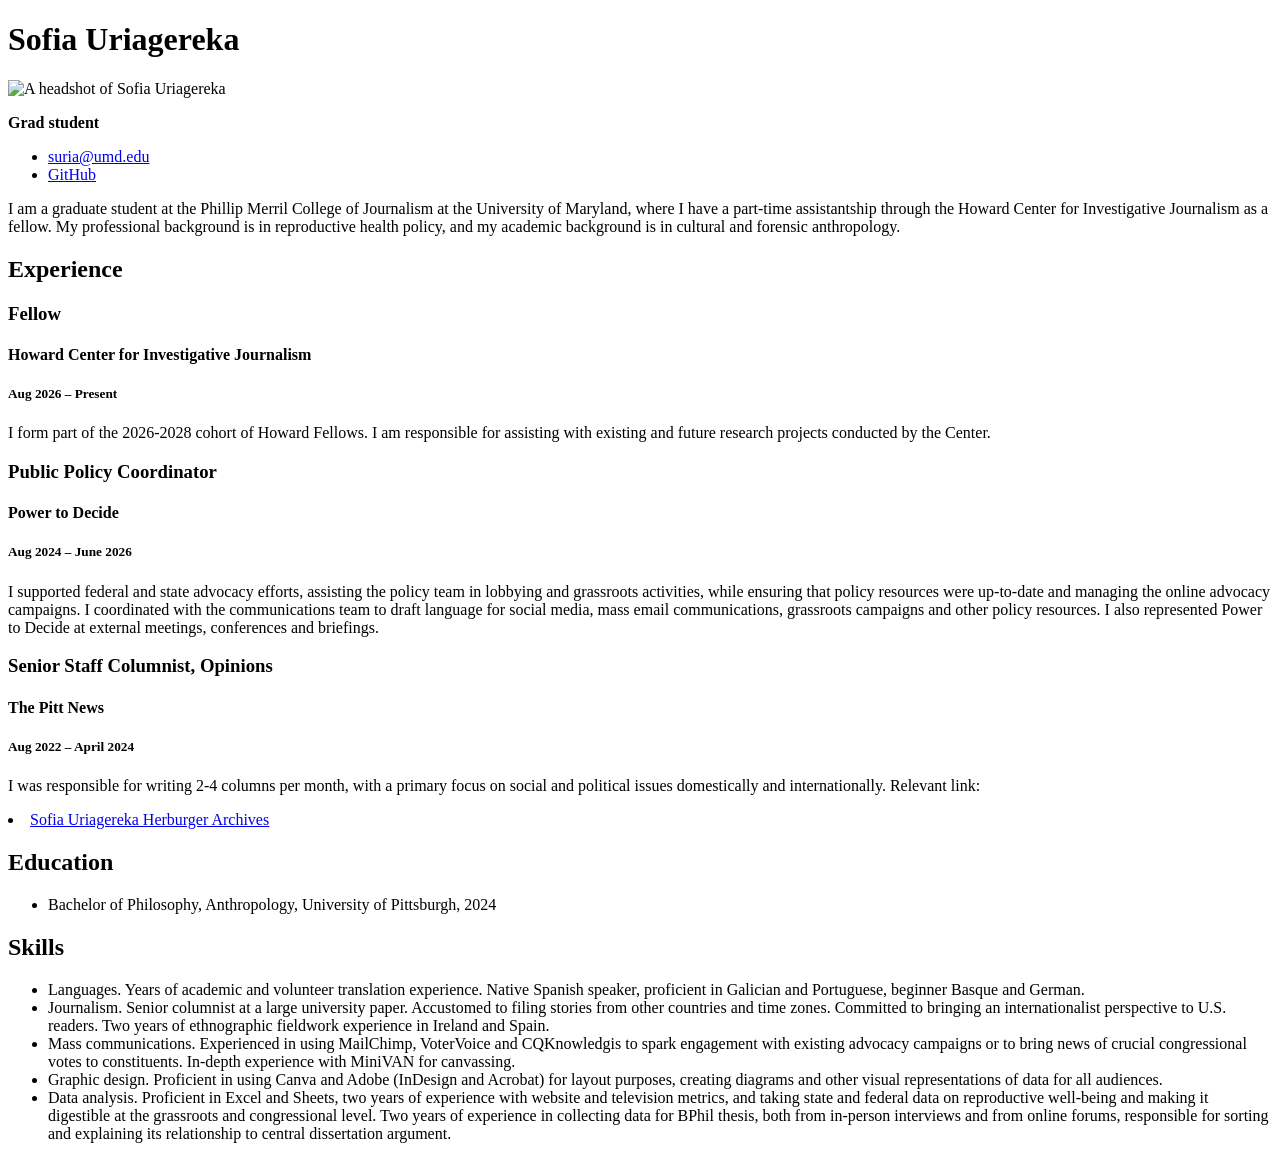
==== resume/index.html @ f0a1c539 "resume" ====
<!DOCTYPE html>
<html>
    <head>
        <title>Sofia Uriagereka Resume</title>
    <body> 
<!--I built this myself!-->
<h1>Sofia Uriagereka</h1>
<img src="/Users/sofiauriagerekaherburger/Documents/GitHub/suriagereka-jour652/resume/IMG_2522 2.jpg" alt="A headshot of Sofia Uriagereka" width="300">
<p><strong>Grad student</strong></p>
<ul>  
<li><a href="suria@umd.edu">suria@umd.edu</a></li>    
<li><a href="https://github.com/sofiauriagereka">GitHub</a></li>
</ul>
<p> I am a graduate student at the Phillip Merril College of Journalism at the University of Maryland, where I have a part-time assistantship through the Howard Center for Investigative Journalism as a fellow. My professional background is in reproductive health policy, and my academic background is in cultural and forensic anthropology. </p>
<h2>Experience</h2> 
<h3>Fellow</h3>
<h4>Howard Center for Investigative Journalism</h4>
<h5>Aug 2026 – Present</h5>
<p>I form part of the 2026-2028 cohort of Howard Fellows. I am responsible for assisting with existing and future research projects conducted by the Center. </p>
<h3>Public Policy Coordinator</h3>
<h4>Power to Decide</h4>
<h5>Aug 2024 – June 2026</h5>
<p>I supported federal and state advocacy efforts, assisting the policy team in lobbying and grassroots activities, while ensuring that policy resources were up-to-date and managing the online advocacy campaigns. I coordinated with the communications team to draft language for social media, mass email communications, grassroots campaigns and other policy resources. I also represented Power to Decide at external meetings, conferences and briefings.</p> 
<h3>Senior Staff Columnist, Opinions</h3>
<h4>The Pitt News</h4>
<h5>Aug 2022 – April 2024</h5>
<p>I was responsible for writing 2-4 columns per month, with a primary focus on social and political issues domestically and internationally. Relevant link: <li><a href="https://pittnews.com/article/staff_name/sofia-uriagereka-herburger">Sofia Uriagereka Herburger Archives</a></li></p>
<h2>Education</h2>
<ul><li>Bachelor of Philosophy, Anthropology, University of Pittsburgh, 2024</li></ul>
<h2>Skills</h2>
<ul> 
    <li>Languages. Years of academic and volunteer translation experience. Native Spanish speaker, proficient in Galician and Portuguese, beginner Basque and German. <br>
</li>
    <li>Journalism. Senior columnist at a large university paper. Accustomed to filing stories from other countries and time zones. Committed to bringing an internationalist perspective to U.S. readers. Two years of ethnographic fieldwork experience in Ireland and Spain.<br></li>
    <li>Mass communications. Experienced in using MailChimp, VoterVoice and CQKnowledgis to spark engagement with existing advocacy campaigns or to bring news of crucial congressional votes to constituents. In-depth experience with MiniVAN for canvassing.<br>
</li>
    <li>Graphic design. Proficient in using Canva and Adobe (InDesign and Acrobat) for layout purposes, creating diagrams and other visual representations of data for all audiences.<br>
</li>
    <li>Data analysis. Proficient in Excel and Sheets, two years of experience with website and television metrics, and taking state and federal data on reproductive well-being and making it digestible at the grassroots and congressional level. Two years of experience in collecting data for BPhil thesis, both from in-person interviews and from online forums, responsible for sorting and explaining its relationship to central dissertation argument.<br>
</li>
</ul>
</body>
</html>
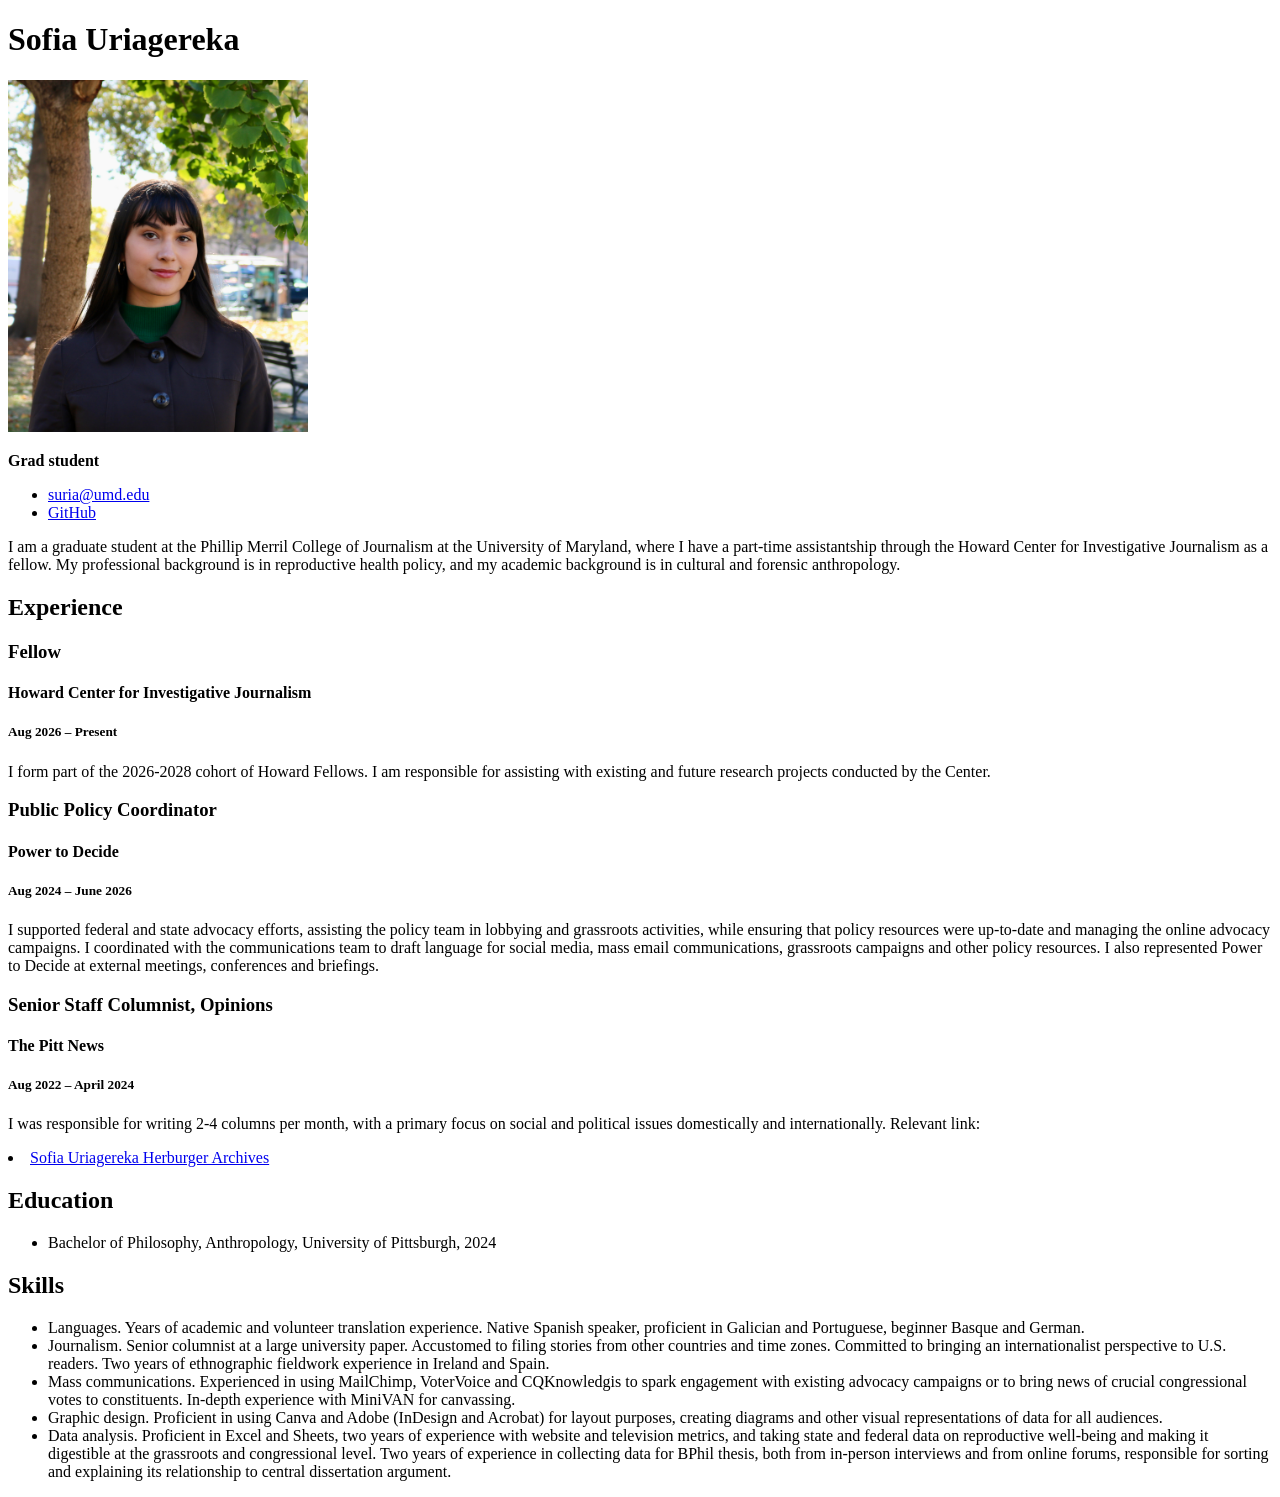
==== commit 3948a098: "Update index.html" ====
--- a/resume/index.html
+++ b/resume/index.html
@@ -5,7 +5,7 @@
     <body> 
 <!--I built this myself!-->
 <h1>Sofia Uriagereka</h1>
-<img src="/Users/sofiauriagerekaherburger/Documents/GitHub/suriagereka-jour652/resume/IMG_2522 2.jpg" alt="A headshot of Sofia Uriagereka" width="300">
+<img src="IMG_2522 2.jpg" alt="A headshot of Sofia Uriagereka" width="300">
 <p><strong>Grad student</strong></p>
 <ul>  
 <li><a href="suria@umd.edu">suria@umd.edu</a></li>    
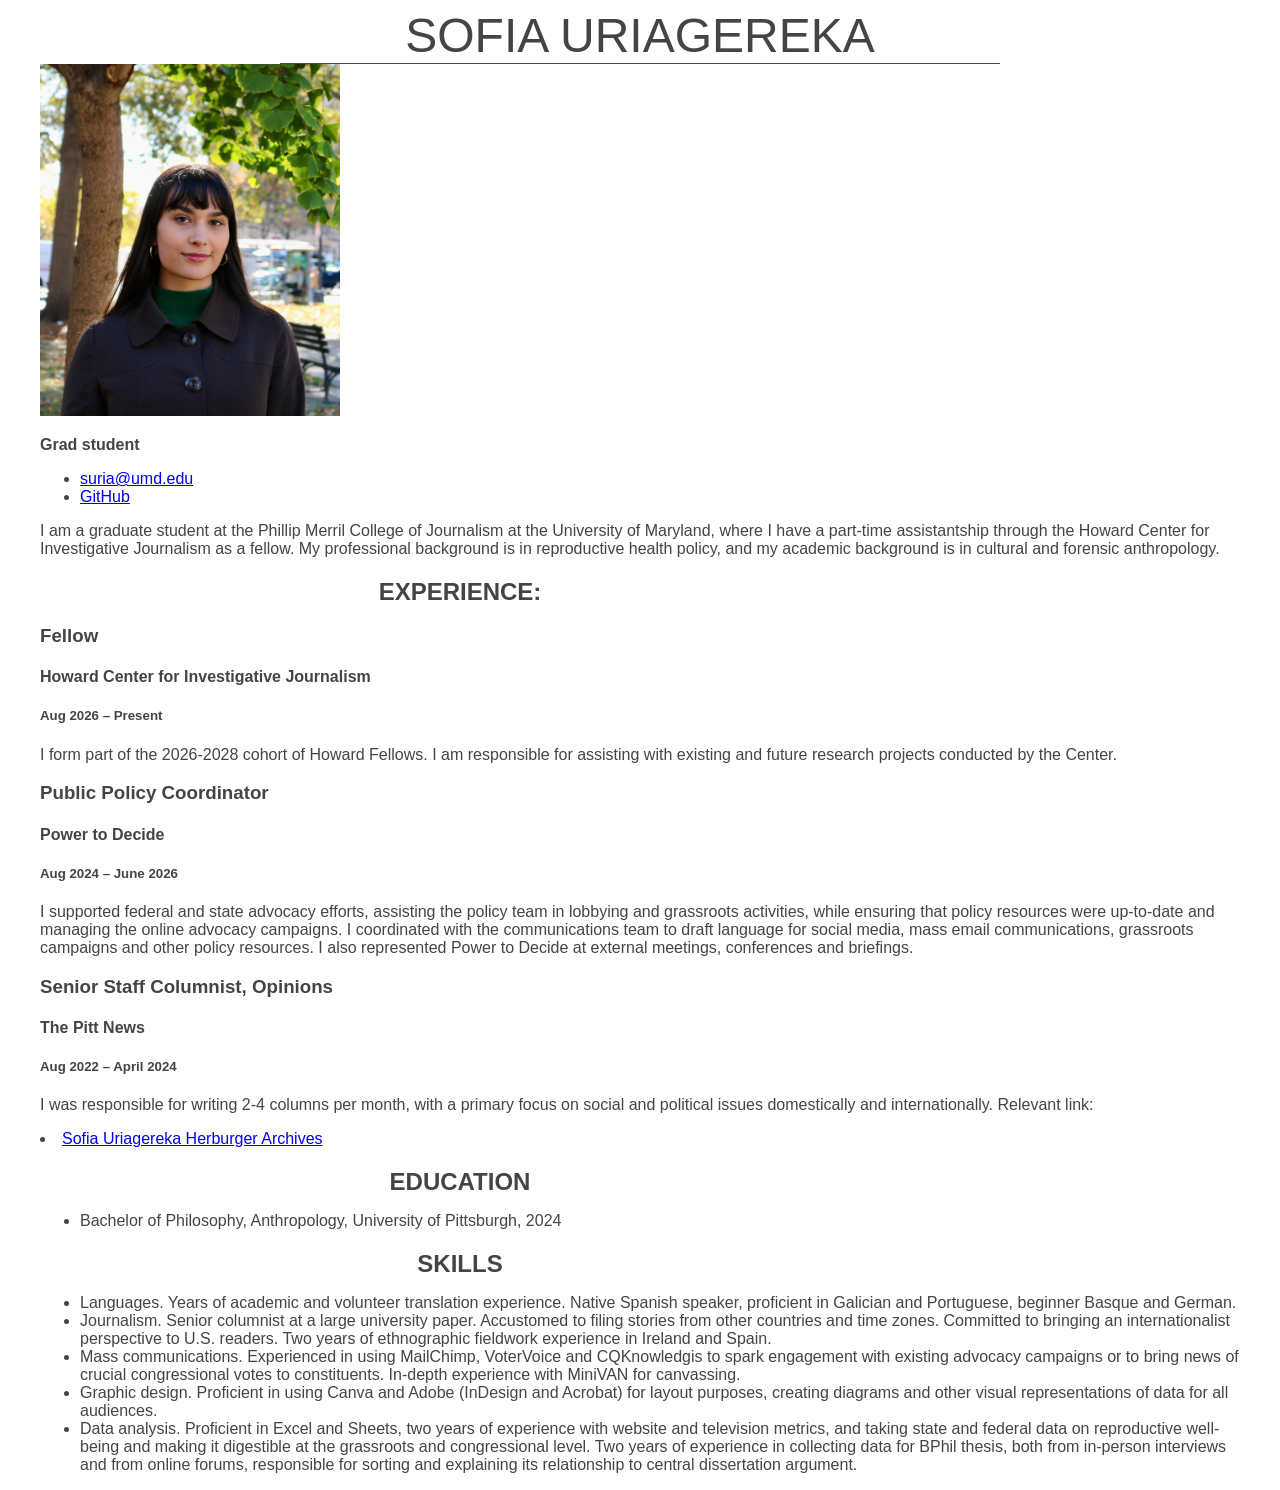
==== commit 57379fe1: "editing" ====
--- a/resume/index.html
+++ b/resume/index.html
@@ -2,9 +2,11 @@
 <html>
     <head>
         <title>Sofia Uriagereka Resume</title>
+        <link rel="stylesheet" href="style.css">
     <body> 
+        <div id="container">
 <!--I built this myself!-->
-<h1>Sofia Uriagereka</h1>
+<div id="name">Sofia Uriagereka</div>
 <img src="IMG_2522 2.jpg" alt="A headshot of Sofia Uriagereka" width="300">
 <p><strong>Grad student</strong></p>
 <ul>  
@@ -12,7 +14,7 @@
 <li><a href="https://github.com/sofiauriagereka">GitHub</a></li>
 </ul>
 <p> I am a graduate student at the Phillip Merril College of Journalism at the University of Maryland, where I have a part-time assistantship through the Howard Center for Investigative Journalism as a fellow. My professional background is in reproductive health policy, and my academic background is in cultural and forensic anthropology. </p>
-<h2>Experience</h2> 
+<div class="sectionheader">Experience:</div> 
 <h3>Fellow</h3>
 <h4>Howard Center for Investigative Journalism</h4>
 <h5>Aug 2026 – Present</h5>
@@ -25,9 +27,9 @@
 <h4>The Pitt News</h4>
 <h5>Aug 2022 – April 2024</h5>
 <p>I was responsible for writing 2-4 columns per month, with a primary focus on social and political issues domestically and internationally. Relevant link: <li><a href="https://pittnews.com/article/staff_name/sofia-uriagereka-herburger">Sofia Uriagereka Herburger Archives</a></li></p>
-<h2>Education</h2>
+<div class="sectionheader">Education</div>
 <ul><li>Bachelor of Philosophy, Anthropology, University of Pittsburgh, 2024</li></ul>
-<h2>Skills</h2>
+<div class="sectionheader">Skills</div>
 <ul> 
     <li>Languages. Years of academic and volunteer translation experience. Native Spanish speaker, proficient in Galician and Portuguese, beginner Basque and German. <br>
 </li>
@@ -39,5 +41,6 @@
     <li>Data analysis. Proficient in Excel and Sheets, two years of experience with website and television metrics, and taking state and federal data on reproductive well-being and making it digestible at the grassroots and congressional level. Two years of experience in collecting data for BPhil thesis, both from in-person interviews and from online forums, responsible for sorting and explaining its relationship to central dissertation argument.<br>
 </li>
 </ul>
+</div>
 </body>
 </html>
--- a/resume/style.css
+++ b/resume/style.css
@@ -0,0 +1,50 @@
+BODY {
+    font-family: 'Open Sans', arial, sans-serif;
+    font-size: 1em;
+    font-weight: 400;
+    color: #444
+}
+
+/*page width*/
+#container{
+    width: 100%;
+    max-width: 1200px;
+    margin: 0 auto;
+  
+}
+/* Name style*/
+#name {
+    font-family: 'Open Sans', arial, sans-serif;
+    font-size: 3em;
+    text-transform: uppercase;
+    text-align: center;
+    border-bottom: 1px solid #33458e;
+    width:60%;
+    min-width: 600px;
+    margin: 0 auto;
+    
+}
+
+/*Section titles*/
+.sectionheader {
+    font-family: 'Open Sans', arial, sans-serif;
+    font-size: 1.5em;
+    color: #33485;
+    text-transform: uppercase;
+    font-weight: 600;
+    margin-top: 20px;
+    margin-bottom: 0px;
+    margin-right: 0px;
+    margin-left: 0px;
+    width: 70%;
+    min-width: 300px;
+    text-align: center;
+}
+
+/*contact info styles*/
+.menu {
+    margin: 0px;
+    padding: 0px;
+    text-align: center;
+    display: inline;
+}
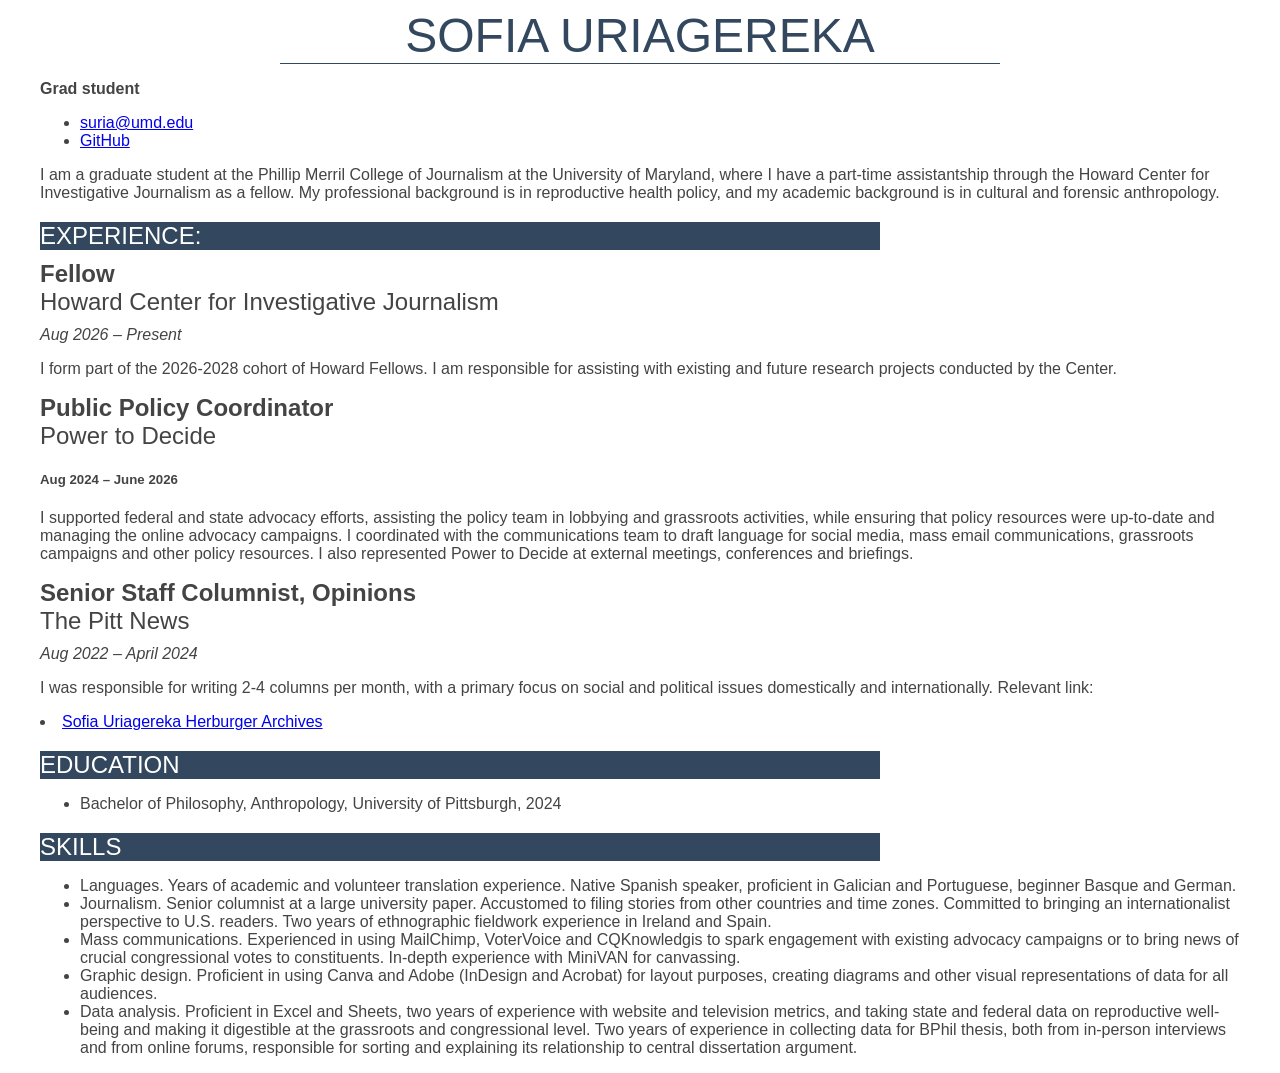
==== commit 92240a0e: "working" ====
--- a/resume/index.html
+++ b/resume/index.html
@@ -7,7 +7,7 @@
         <div id="container">
 <!--I built this myself!-->
 <div id="name">Sofia Uriagereka</div>
-<img src="IMG_2522 2.jpg" alt="A headshot of Sofia Uriagereka" width="300">
+<!-- img src="IMG_2522 2.jpg" alt="A headshot of Sofia Uriagereka" width="300" -->
 <p><strong>Grad student</strong></p>
 <ul>  
 <li><a href="suria@umd.edu">suria@umd.edu</a></li>    
@@ -15,17 +15,17 @@
 </ul>
 <p> I am a graduate student at the Phillip Merril College of Journalism at the University of Maryland, where I have a part-time assistantship through the Howard Center for Investigative Journalism as a fellow. My professional background is in reproductive health policy, and my academic background is in cultural and forensic anthropology. </p>
 <div class="sectionheader">Experience:</div> 
-<h3>Fellow</h3>
-<h4>Howard Center for Investigative Journalism</h4>
-<h5>Aug 2026 – Present</h5>
+<div class="jobtitle">Fellow</div>
+<div class="organization">Howard Center for Investigative Journalism</div>
+<div class="dates">Aug 2026 – Present</div>
 <p>I form part of the 2026-2028 cohort of Howard Fellows. I am responsible for assisting with existing and future research projects conducted by the Center. </p>
-<h3>Public Policy Coordinator</h3>
-<h4>Power to Decide</h4>
+<div class="jobtitle">Public Policy Coordinator</div>
+<div class="organization">Power to Decide</div>
 <h5>Aug 2024 – June 2026</h5>
 <p>I supported federal and state advocacy efforts, assisting the policy team in lobbying and grassroots activities, while ensuring that policy resources were up-to-date and managing the online advocacy campaigns. I coordinated with the communications team to draft language for social media, mass email communications, grassroots campaigns and other policy resources. I also represented Power to Decide at external meetings, conferences and briefings.</p> 
-<h3>Senior Staff Columnist, Opinions</h3>
-<h4>The Pitt News</h4>
-<h5>Aug 2022 – April 2024</h5>
+<div class="jobtitle">Senior Staff Columnist, Opinions</div>
+<div class="organization">The Pitt News</div>
+<div class="dates">Aug 2022 – April 2024</div>
 <p>I was responsible for writing 2-4 columns per month, with a primary focus on social and political issues domestically and internationally. Relevant link: <li><a href="https://pittnews.com/article/staff_name/sofia-uriagereka-herburger">Sofia Uriagereka Herburger Archives</a></li></p>
 <div class="sectionheader">Education</div>
 <ul><li>Bachelor of Philosophy, Anthropology, University of Pittsburgh, 2024</li></ul>
--- a/resume/style.css
+++ b/resume/style.css
@@ -1,50 +1,103 @@
-BODY {
-    font-family: 'Open Sans', arial, sans-serif;
-    font-size: 1em;
-    font-weight: 400;
-    color: #444
+/* new styles for my resume*/
+
+/* general styles for resume*/
+body {
+font-family: 'Open Sans', Arial, sans-serif;
+font-size: em;
+color: #444;
+font-weight: 400;
 }
 
 /*page width*/
-#container{
-    width: 100%;
-    max-width: 1200px;
-    margin: 0 auto;
-  
-}
-/* Name style*/
-#name {
-    font-family: 'Open Sans', arial, sans-serif;
-    font-size: 3em;
-    text-transform: uppercase;
-    text-align: center;
-    border-bottom: 1px solid #33458e;
-    width:60%;
-    min-width: 600px;
-    margin: 0 auto;
-    
+#container {
+width: 100%;
+max-width: 1200px;
+margin: 0 auto;
 }
 
-/*Section titles*/
-.sectionheader {
-    font-family: 'Open Sans', arial, sans-serif;
-    font-size: 1.5em;
-    color: #33485;
-    text-transform: uppercase;
-    font-weight: 600;
-    margin-top: 20px;
-    margin-bottom: 0px;
-    margin-right: 0px;
-    margin-left: 0px;
-    width: 70%;
-    min-width: 300px;
-    text-align: center;
+/* Name */
+#name {
+font-size: 3em;
+color: #33485e;
+text-transform: uppercase;
+text-align: center;
+border-bottom: 1px solid #33485e;
+width: 60%;
+min-width: 300px;
+margin: 0 auto;
+}
+
+/* title styles */
+#name {
+font-size: 3em;
+text-transform: upperccase;
+text-align: center;
+border-bottom: 1px solid #33485e;
+width: 60%;
+color: #33485e;
+font-weight: 400;
 }
 
 /*contact info styles*/
-.menu {
-    margin: 0px;
-    padding: 0px;
+.menu{
+    margin: 0 auto;
     text-align: center;
-    display: inline;
+    padding: 0px
 }
+/* Section titles */
+.sectionheader {
+font-size: 1.5em;
+background-color: #33485e;
+color: #fff;
+text-transform: uppercase;
+font-weight: 400;
+margin-top: 20px;
+margin-bottom: 10px;
+margin-left: 0px;
+margin-right: 0px;
+width: 70%;
+min-width: 300px;
+}
+
+/* Job title style */
+.jobtitle {
+font-size: 1.5em;
+font-weight: 600;
+}
+
+/* organization style */
+.organization {
+font-size: 1.5em;
+font-weight: 400;
+}
+
+/*  dates style */
+.dates {
+font-size: 1em;
+font-weight: 400;
+font-style: italic;
+margin-top: 10px;
+margin-bottom: 0px;
+}
+
+/*job description style*/
+.description {
+    margin-top: 10px;
+    margin-bottom: 10px;
+    margin-left: 0px;
+    margin-right: 0px;
+}
+/* education style */
+#degrees {
+    margin-top: 5px;
+    margin-bottom: 0px;
+    margin-left: 0px;
+    margin-right: 0px;
+}
+/* skills list style */
+#do {
+    margin-top: 5px;
+    margin-bottom: 0px;
+    margin-left: 0px;
+    margin-right: 0px;
+}
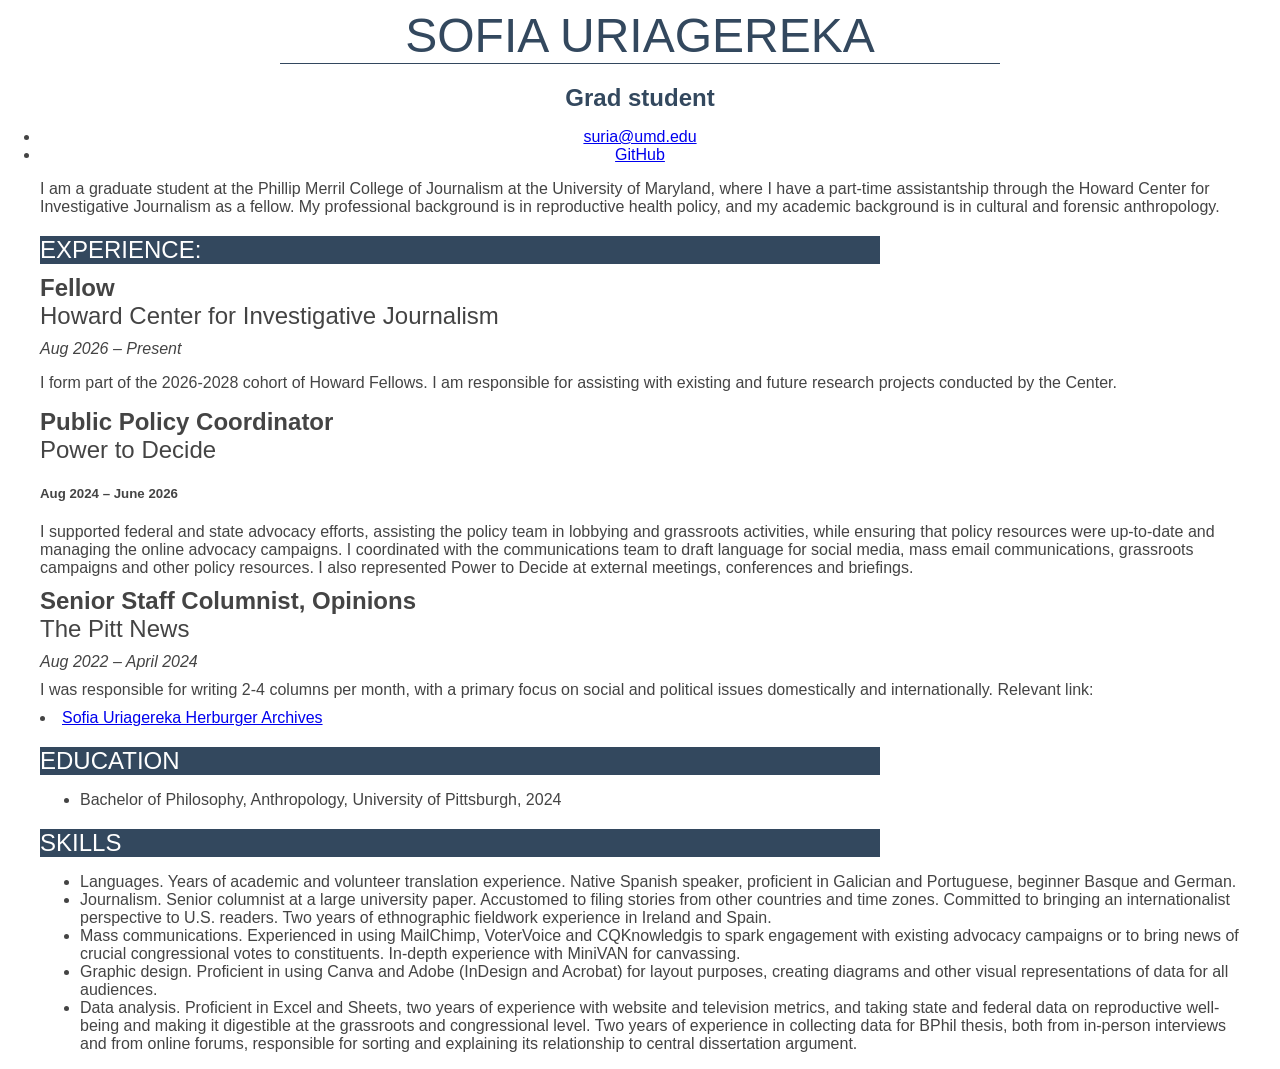
==== commit c128ac7b: "resume" ====
--- a/resume/index.html
+++ b/resume/index.html
@@ -1,19 +1,20 @@
 <!DOCTYPE html>
-<html>
+<html lang="en">
     <head>
+        <meta name="viewport" content="width=device-width, initial-scale=1.0">
         <title>Sofia Uriagereka Resume</title>
         <link rel="stylesheet" href="style.css">
     <body> 
         <div id="container">
-<!--I built this myself!-->
+<!--I built this myself and its really hard!-->
 <div id="name">Sofia Uriagereka</div>
 <!-- img src="IMG_2522 2.jpg" alt="A headshot of Sofia Uriagereka" width="300" -->
-<p><strong>Grad student</strong></p>
-<ul>  
-<li><a href="suria@umd.edu">suria@umd.edu</a></li>    
-<li><a href="https://github.com/sofiauriagereka">GitHub</a></li>
+<p><div id="title">Grad student</div></p>
+<ul class="menu">  
+  <li class="contact"><a href="suria@umd.edu">suria@umd.edu</a></li>    
+  <li class="contact"><a href="https://github.com/sofiauriagereka">GitHub</a></li>
 </ul>
-<p> I am a graduate student at the Phillip Merril College of Journalism at the University of Maryland, where I have a part-time assistantship through the Howard Center for Investigative Journalism as a fellow. My professional background is in reproductive health policy, and my academic background is in cultural and forensic anthropology. </p>
+<p class="top"> I am a graduate student at the Phillip Merril College of Journalism at the University of Maryland, where I have a part-time assistantship through the Howard Center for Investigative Journalism as a fellow. My professional background is in reproductive health policy, and my academic background is in cultural and forensic anthropology. </p>
 <div class="sectionheader">Experience:</div> 
 <div class="jobtitle">Fellow</div>
 <div class="organization">Howard Center for Investigative Journalism</div>
@@ -22,11 +23,11 @@
 <div class="jobtitle">Public Policy Coordinator</div>
 <div class="organization">Power to Decide</div>
 <h5>Aug 2024 – June 2026</h5>
-<p>I supported federal and state advocacy efforts, assisting the policy team in lobbying and grassroots activities, while ensuring that policy resources were up-to-date and managing the online advocacy campaigns. I coordinated with the communications team to draft language for social media, mass email communications, grassroots campaigns and other policy resources. I also represented Power to Decide at external meetings, conferences and briefings.</p> 
+<p class="description">I supported federal and state advocacy efforts, assisting the policy team in lobbying and grassroots activities, while ensuring that policy resources were up-to-date and managing the online advocacy campaigns. I coordinated with the communications team to draft language for social media, mass email communications, grassroots campaigns and other policy resources. I also represented Power to Decide at external meetings, conferences and briefings.</p> 
 <div class="jobtitle">Senior Staff Columnist, Opinions</div>
 <div class="organization">The Pitt News</div>
 <div class="dates">Aug 2022 – April 2024</div>
-<p>I was responsible for writing 2-4 columns per month, with a primary focus on social and political issues domestically and internationally. Relevant link: <li><a href="https://pittnews.com/article/staff_name/sofia-uriagereka-herburger">Sofia Uriagereka Herburger Archives</a></li></p>
+<p class="description">I was responsible for writing 2-4 columns per month, with a primary focus on social and political issues domestically and internationally. Relevant link: <li><a href="https://pittnews.com/article/staff_name/sofia-uriagereka-herburger">Sofia Uriagereka Herburger Archives</a></li></p>
 <div class="sectionheader">Education</div>
 <ul><li>Bachelor of Philosophy, Anthropology, University of Pittsburgh, 2024</li></ul>
 <div class="sectionheader">Skills</div>
--- a/resume/style.css
+++ b/resume/style.css
@@ -15,7 +15,7 @@
 margin: 0 auto;
 }
 
-/* Name */
+/* Name style */
 #name {
 font-size: 3em;
 color: #33485e;
@@ -28,14 +28,17 @@
 }
 
 /* title styles */
-#name {
+#title {
 font-size: 3em;
 text-transform: upperccase;
+font-size: 1.5em;
 text-align: center;
-border-bottom: 1px solid #33485e;
-width: 60%;
 color: #33485e;
-font-weight: 400;
+font-weight: 600;
+margin-top: 20px;
+margin-bottom: 0px;
+margin-left: 0px;
+margin-right: 0px;
 }
 
 /*contact info styles*/
@@ -43,6 +46,10 @@
     margin: 0 auto;
     text-align: center;
     padding: 0px
+}
+/*contact info styles cont*/
+.contact {
+    display: inlines;
 }
 /* Section titles */
 .sectionheader {
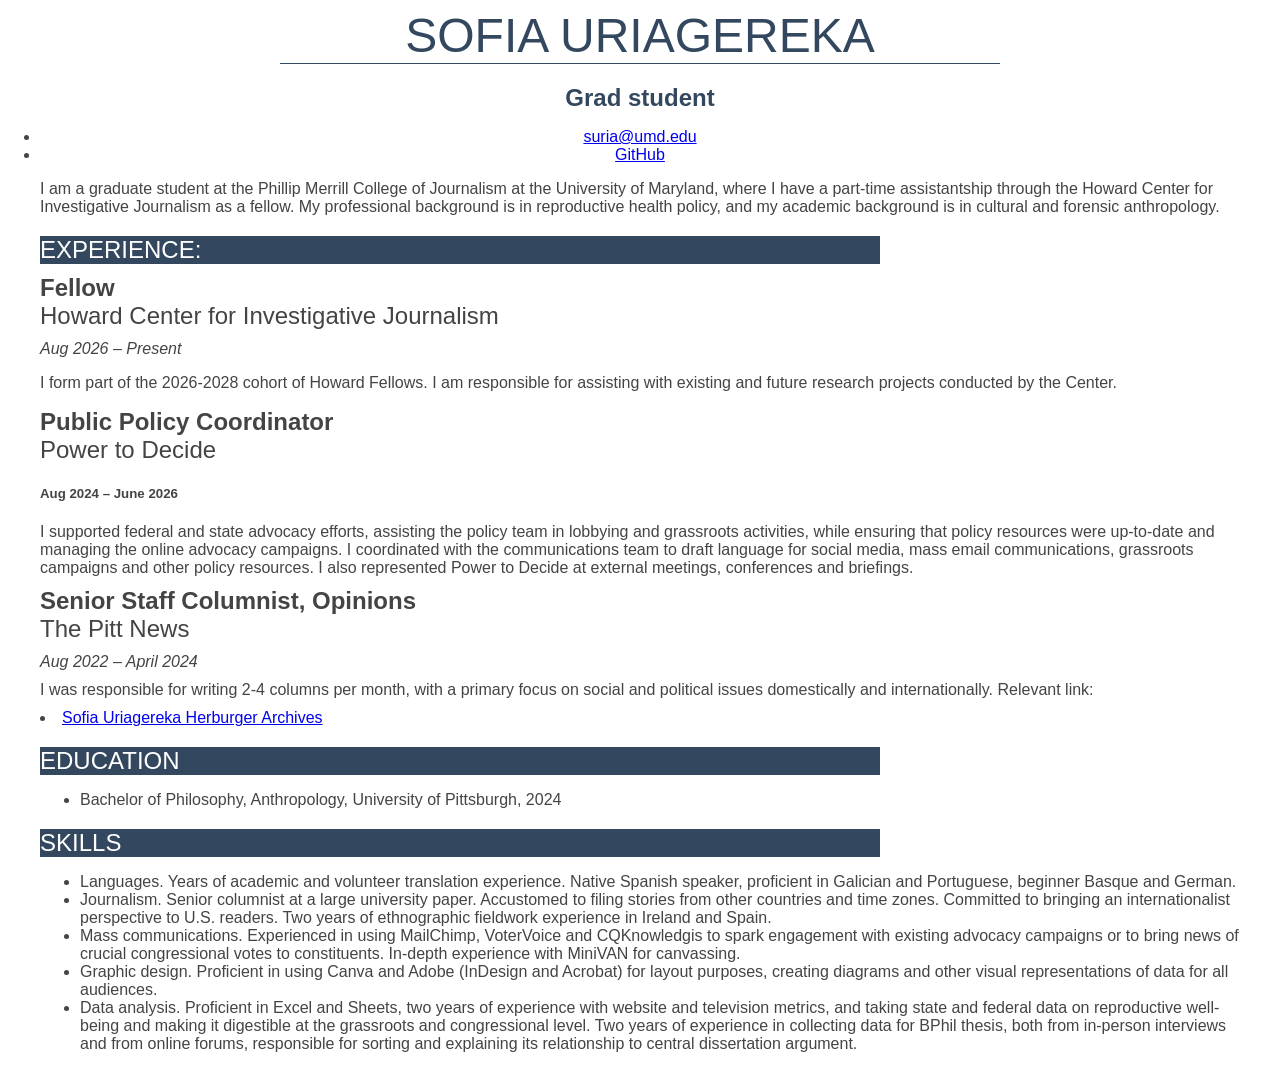
==== commit 423c9fd8: "Update index.html" ====
--- a/resume/index.html
+++ b/resume/index.html
@@ -14,7 +14,7 @@
   <li class="contact"><a href="suria@umd.edu">suria@umd.edu</a></li>    
   <li class="contact"><a href="https://github.com/sofiauriagereka">GitHub</a></li>
 </ul>
-<p class="top"> I am a graduate student at the Phillip Merril College of Journalism at the University of Maryland, where I have a part-time assistantship through the Howard Center for Investigative Journalism as a fellow. My professional background is in reproductive health policy, and my academic background is in cultural and forensic anthropology. </p>
+<p class="top"> I am a graduate student at the Phillip Merrill College of Journalism at the University of Maryland, where I have a part-time assistantship through the Howard Center for Investigative Journalism as a fellow. My professional background is in reproductive health policy, and my academic background is in cultural and forensic anthropology. </p>
 <div class="sectionheader">Experience:</div> 
 <div class="jobtitle">Fellow</div>
 <div class="organization">Howard Center for Investigative Journalism</div>
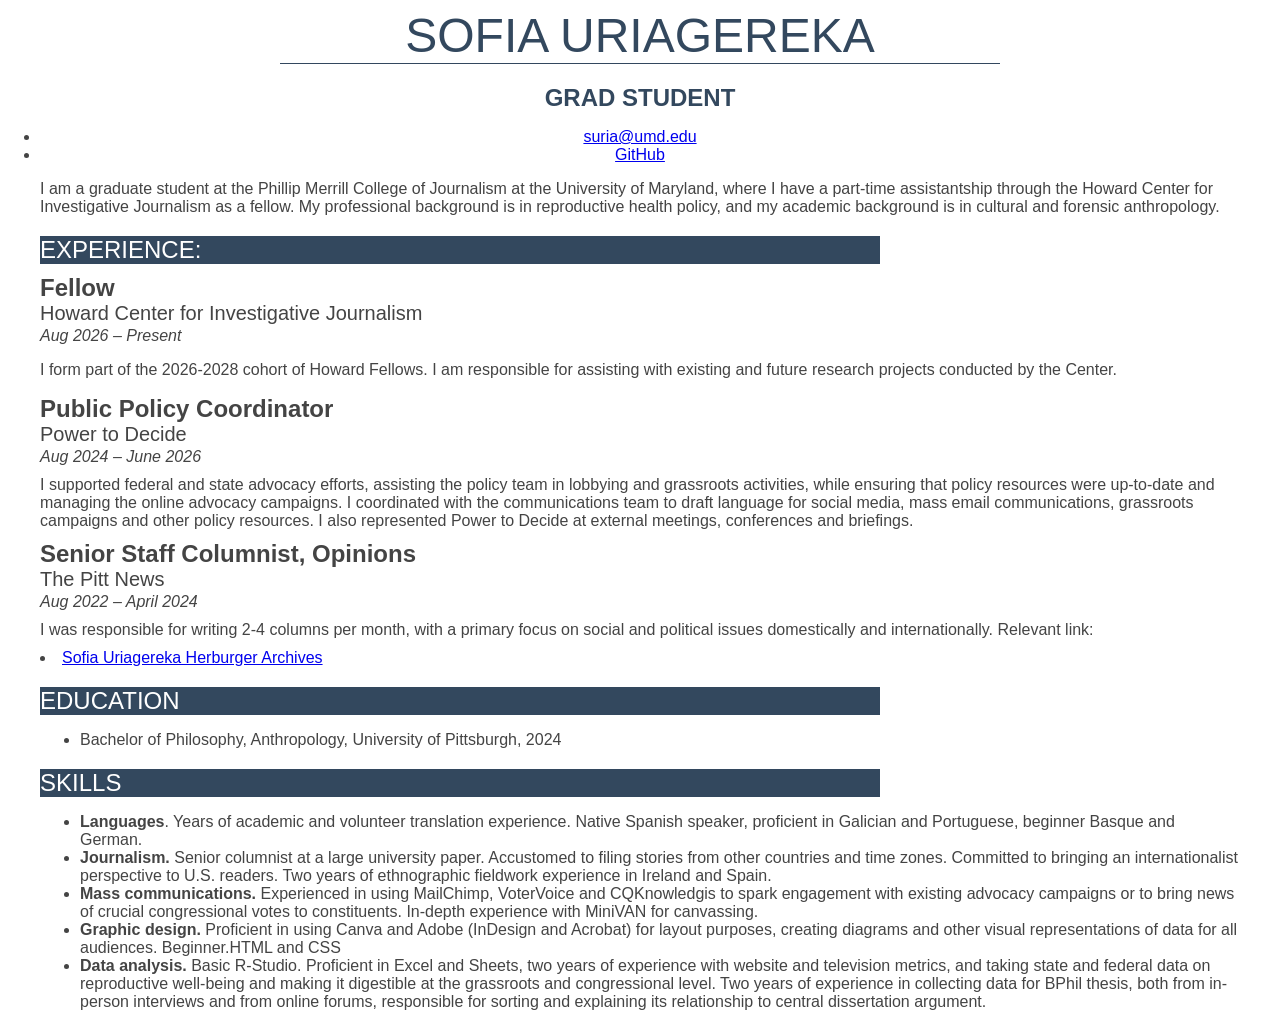
==== commit 2d101414: "slight edits to resume" ====
--- a/resume/index.html
+++ b/resume/index.html
@@ -9,7 +9,7 @@
 <!--I built this myself and its really hard!-->
 <div id="name">Sofia Uriagereka</div>
 <!-- img src="IMG_2522 2.jpg" alt="A headshot of Sofia Uriagereka" width="300" -->
-<p><div id="title">Grad student</div></p>
+<p><div id="title">GRAD STUDENT</div></p>
 <ul class="menu">  
   <li class="contact"><a href="suria@umd.edu">suria@umd.edu</a></li>    
   <li class="contact"><a href="https://github.com/sofiauriagereka">GitHub</a></li>
@@ -22,7 +22,7 @@
 <p>I form part of the 2026-2028 cohort of Howard Fellows. I am responsible for assisting with existing and future research projects conducted by the Center. </p>
 <div class="jobtitle">Public Policy Coordinator</div>
 <div class="organization">Power to Decide</div>
-<h5>Aug 2024 – June 2026</h5>
+<div class="dates">Aug 2024 – June 2026</div>
 <p class="description">I supported federal and state advocacy efforts, assisting the policy team in lobbying and grassroots activities, while ensuring that policy resources were up-to-date and managing the online advocacy campaigns. I coordinated with the communications team to draft language for social media, mass email communications, grassroots campaigns and other policy resources. I also represented Power to Decide at external meetings, conferences and briefings.</p> 
 <div class="jobtitle">Senior Staff Columnist, Opinions</div>
 <div class="organization">The Pitt News</div>
@@ -32,14 +32,14 @@
 <ul><li>Bachelor of Philosophy, Anthropology, University of Pittsburgh, 2024</li></ul>
 <div class="sectionheader">Skills</div>
 <ul> 
-    <li>Languages. Years of academic and volunteer translation experience. Native Spanish speaker, proficient in Galician and Portuguese, beginner Basque and German. <br>
+    <li><strong>Languages</strong>. Years of academic and volunteer translation experience. Native Spanish speaker, proficient in Galician and Portuguese, beginner Basque and German. <br>
 </li>
-    <li>Journalism. Senior columnist at a large university paper. Accustomed to filing stories from other countries and time zones. Committed to bringing an internationalist perspective to U.S. readers. Two years of ethnographic fieldwork experience in Ireland and Spain.<br></li>
-    <li>Mass communications. Experienced in using MailChimp, VoterVoice and CQKnowledgis to spark engagement with existing advocacy campaigns or to bring news of crucial congressional votes to constituents. In-depth experience with MiniVAN for canvassing.<br>
+    <li><strong>Journalism.</strong> Senior columnist at a large university paper. Accustomed to filing stories from other countries and time zones. Committed to bringing an internationalist perspective to U.S. readers. Two years of ethnographic fieldwork experience in Ireland and Spain.<br></li>
+    <li><strong>Mass communications.</strong> Experienced in using MailChimp, VoterVoice and CQKnowledgis to spark engagement with existing advocacy campaigns or to bring news of crucial congressional votes to constituents. In-depth experience with MiniVAN for canvassing.<br>
 </li>
-    <li>Graphic design. Proficient in using Canva and Adobe (InDesign and Acrobat) for layout purposes, creating diagrams and other visual representations of data for all audiences.<br>
+    <li><strong>Graphic design.</strong> Proficient in using Canva and Adobe (InDesign and Acrobat) for layout purposes, creating diagrams and other visual representations of data for all audiences. Beginner.HTML and CSS<br>
 </li>
-    <li>Data analysis. Proficient in Excel and Sheets, two years of experience with website and television metrics, and taking state and federal data on reproductive well-being and making it digestible at the grassroots and congressional level. Two years of experience in collecting data for BPhil thesis, both from in-person interviews and from online forums, responsible for sorting and explaining its relationship to central dissertation argument.<br>
+    <li><strong> Data analysis.</strong> Basic R-Studio. Proficient in Excel and Sheets, two years of experience with website and television metrics, and taking state and federal data on reproductive well-being and making it digestible at the grassroots and congressional level. Two years of experience in collecting data for BPhil thesis, both from in-person interviews and from online forums, responsible for sorting and explaining its relationship to central dissertation argument.<br>
 </li>
 </ul>
 </div>
--- a/resume/style.css
+++ b/resume/style.css
@@ -1,21 +1,22 @@
 /* new styles for my resume*/
 
-/* general styles for resume*/
+/* general css styles for my resume*/
 body {
 font-family: 'Open Sans', Arial, sans-serif;
-font-size: em;
+font-size: 1 em;
 color: #444;
 font-weight: 400;
 }
 
-/*page width*/
+/*page width!*/
 #container {
 width: 100%;
 max-width: 1200px;
 margin: 0 auto;
+bottom:50px
 }
 
-/* Name style */
+/* name styling */
 #name {
 font-size: 3em;
 color: #33485e;
@@ -27,9 +28,9 @@
 margin: 0 auto;
 }
 
-/* title styles */
+/* title styling */
 #title {
-font-size: 3em;
+font-size: 1.5 em;
 text-transform: upperccase;
 font-size: 1.5em;
 text-align: center;
@@ -39,15 +40,16 @@
 margin-bottom: 0px;
 margin-left: 0px;
 margin-right: 0px;
+boldness: 400px;
 }
 
-/*contact info styles*/
+/*contact info styling*/
 .menu{
     margin: 0 auto;
     text-align: center;
     padding: 0px
 }
-/*contact info styles cont*/
+/*contact info styling cont*/
 .contact {
     display: inlines;
 }
@@ -66,42 +68,44 @@
 min-width: 300px;
 }
 
-/* Job title style */
+/* Job title styling */
 .jobtitle {
 font-size: 1.5em;
 font-weight: 600;
+boldness: 600px
 }
 
-/* organization style */
+/* organization styling */
 .organization {
-font-size: 1.5em;
+font-size: 1.25em;
 font-weight: 400;
+boldness:400 px
 }
 
-/*  dates style */
+/*  dates styling */
 .dates {
 font-size: 1em;
 font-weight: 400;
 font-style: italic;
-margin-top: 10px;
+margin-top: 2px;
 margin-bottom: 0px;
 }
 
-/*job description style*/
+/*job description styling*/
 .description {
     margin-top: 10px;
     margin-bottom: 10px;
     margin-left: 0px;
     margin-right: 0px;
 }
-/* education style */
+/* education styling */
 #degrees {
     margin-top: 5px;
     margin-bottom: 0px;
     margin-left: 0px;
     margin-right: 0px;
 }
-/* skills list style */
+/* skills list styling */
 #do {
     margin-top: 5px;
     margin-bottom: 0px;
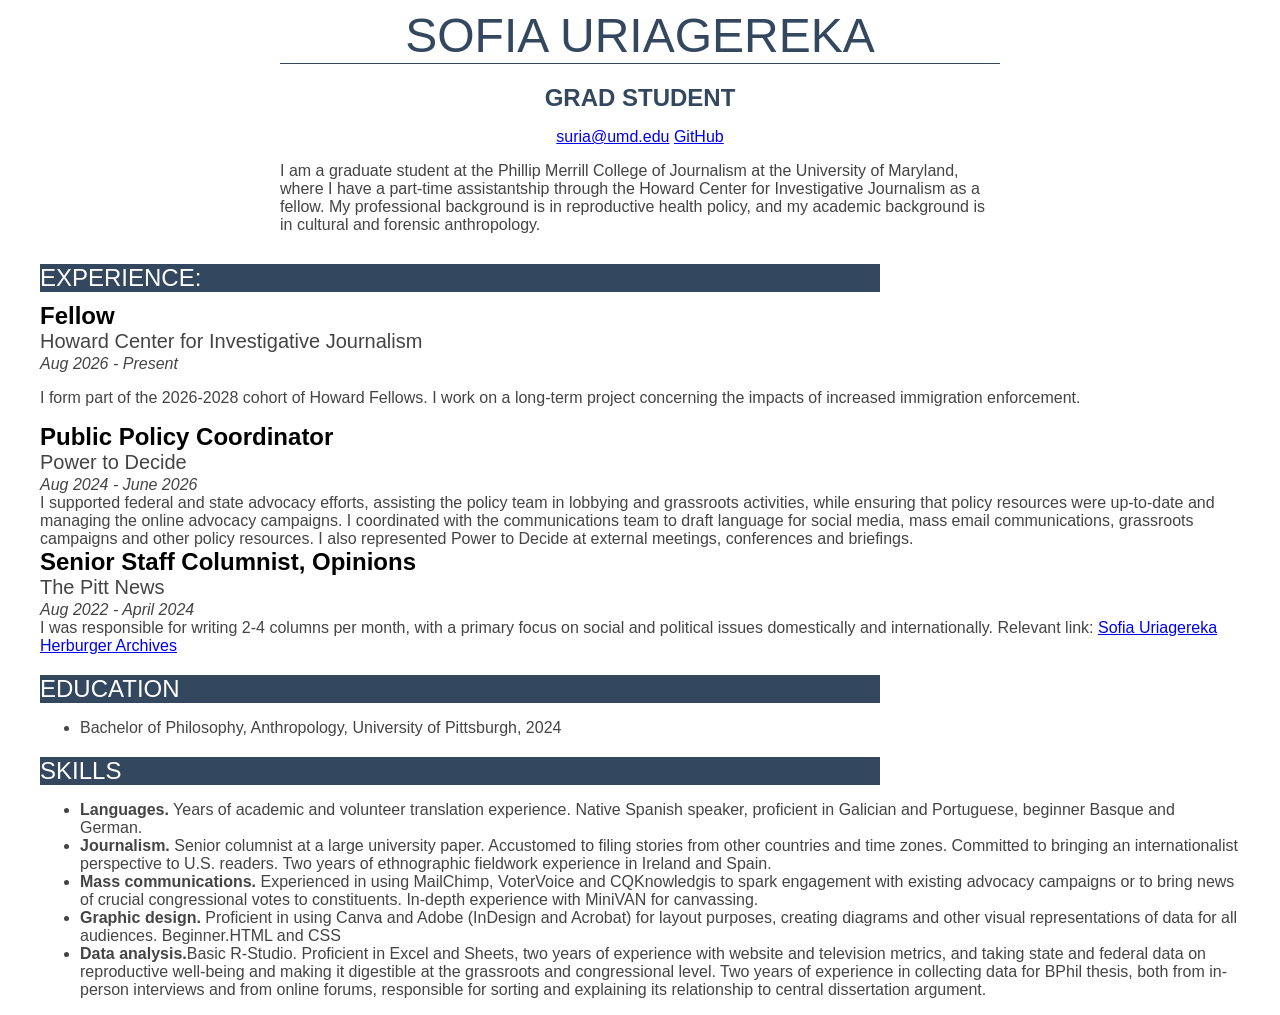
==== commit 13578f00: "last edits to resume" ====
--- a/resume/index.html
+++ b/resume/index.html
@@ -1,7 +1,7 @@
 <!DOCTYPE html>
 <html lang="en">
     <head>
-        <meta name="viewport" content="width=device-width, initial-scale=1.0">
+        <meta name="viewport" content="width=device-width, initial-scale=1.0", shrink-to-fit=no>
         <title>Sofia Uriagereka Resume</title>
         <link rel="stylesheet" href="style.css">
     <body> 
@@ -14,32 +14,32 @@
   <li class="contact"><a href="suria@umd.edu">suria@umd.edu</a></li>    
   <li class="contact"><a href="https://github.com/sofiauriagereka">GitHub</a></li>
 </ul>
-<p class="top"> I am a graduate student at the Phillip Merrill College of Journalism at the University of Maryland, where I have a part-time assistantship through the Howard Center for Investigative Journalism as a fellow. My professional background is in reproductive health policy, and my academic background is in cultural and forensic anthropology. </p>
+  <p> <div class="top"> I am a graduate student at the Phillip Merrill College of Journalism at the University of Maryland, where I have a part-time assistantship through the Howard Center for Investigative Journalism as a fellow. My professional background is in reproductive health policy, and my academic background is in cultural and forensic anthropology. </div></p>
 <div class="sectionheader">Experience:</div> 
 <div class="jobtitle">Fellow</div>
 <div class="organization">Howard Center for Investigative Journalism</div>
-<div class="dates">Aug 2026 – Present</div>
-<p>I form part of the 2026-2028 cohort of Howard Fellows. I am responsible for assisting with existing and future research projects conducted by the Center. </p>
+<div class="dates">Aug 2026 - Present</div>
+<p>I form part of the 2026-2028 cohort of Howard Fellows. I work on a long-term project concerning the impacts of increased immigration enforcement. </p>
 <div class="jobtitle">Public Policy Coordinator</div>
 <div class="organization">Power to Decide</div>
-<div class="dates">Aug 2024 – June 2026</div>
+<div class="dates">Aug 2024 - June 2026</div>
 <p class="description">I supported federal and state advocacy efforts, assisting the policy team in lobbying and grassroots activities, while ensuring that policy resources were up-to-date and managing the online advocacy campaigns. I coordinated with the communications team to draft language for social media, mass email communications, grassroots campaigns and other policy resources. I also represented Power to Decide at external meetings, conferences and briefings.</p> 
 <div class="jobtitle">Senior Staff Columnist, Opinions</div>
 <div class="organization">The Pitt News</div>
-<div class="dates">Aug 2022 – April 2024</div>
-<p class="description">I was responsible for writing 2-4 columns per month, with a primary focus on social and political issues domestically and internationally. Relevant link: <li><a href="https://pittnews.com/article/staff_name/sofia-uriagereka-herburger">Sofia Uriagereka Herburger Archives</a></li></p>
+<div class="dates">Aug 2022 - April 2024</div>
+<p class="description">I was responsible for writing 2-4 columns per month, with a primary focus on social and political issues domestically and internationally. Relevant link: <a href="https://pittnews.com/article/staff_name/sofia-uriagereka-herburger">Sofia Uriagereka Herburger Archives</a></p>
 <div class="sectionheader">Education</div>
 <ul><li>Bachelor of Philosophy, Anthropology, University of Pittsburgh, 2024</li></ul>
 <div class="sectionheader">Skills</div>
 <ul> 
-    <li><strong>Languages</strong>. Years of academic and volunteer translation experience. Native Spanish speaker, proficient in Galician and Portuguese, beginner Basque and German. <br>
+    <li><strong>Languages.</strong> Years of academic and volunteer translation experience. Native Spanish speaker, proficient in Galician and Portuguese, beginner Basque and German. <br>
 </li>
     <li><strong>Journalism.</strong> Senior columnist at a large university paper. Accustomed to filing stories from other countries and time zones. Committed to bringing an internationalist perspective to U.S. readers. Two years of ethnographic fieldwork experience in Ireland and Spain.<br></li>
-    <li><strong>Mass communications.</strong> Experienced in using MailChimp, VoterVoice and CQKnowledgis to spark engagement with existing advocacy campaigns or to bring news of crucial congressional votes to constituents. In-depth experience with MiniVAN for canvassing.<br>
+    <li><strong> Mass communications.</strong> Experienced in using MailChimp, VoterVoice and CQKnowledgis to spark engagement with existing advocacy campaigns or to bring news of crucial congressional votes to constituents. In-depth experience with MiniVAN for canvassing.<br>
 </li>
-    <li><strong>Graphic design.</strong> Proficient in using Canva and Adobe (InDesign and Acrobat) for layout purposes, creating diagrams and other visual representations of data for all audiences. Beginner.HTML and CSS<br>
+    <li><strong> Graphic design.</strong> Proficient in using Canva and Adobe (InDesign and Acrobat) for layout purposes, creating diagrams and other visual representations of data for all audiences. Beginner.HTML and CSS<br>
 </li>
-    <li><strong> Data analysis.</strong> Basic R-Studio. Proficient in Excel and Sheets, two years of experience with website and television metrics, and taking state and federal data on reproductive well-being and making it digestible at the grassroots and congressional level. Two years of experience in collecting data for BPhil thesis, both from in-person interviews and from online forums, responsible for sorting and explaining its relationship to central dissertation argument.<br>
+    <li><strong> Data analysis.</strong>Basic R-Studio. Proficient in Excel and Sheets, two years of experience with website and television metrics, and taking state and federal data on reproductive well-being and making it digestible at the grassroots and congressional level. Two years of experience in collecting data for BPhil thesis, both from in-person interviews and from online forums, responsible for sorting and explaining its relationship to central dissertation argument.<br>
 </li>
 </ul>
 </div>
--- a/resume/style.css
+++ b/resume/style.css
@@ -6,6 +6,7 @@
 font-size: 1 em;
 color: #444;
 font-weight: 400;
+
 }
 
 /*page width!*/
@@ -13,7 +14,7 @@
 width: 100%;
 max-width: 1200px;
 margin: 0 auto;
-bottom:50px
+bottom: 50px;
 }
 
 /* name styling */
@@ -26,6 +27,16 @@
 width: 60%;
 min-width: 300px;
 margin: 0 auto;
+}
+/*description styling*/
+.description {
+font-size: 1em;
+font-weight: 200;
+text-align: center;
+margin-top: 10px;
+margin-bottom: 10px;
+margin-left: 0px;
+margin-right: 0px;
 }
 
 /* title styling */
@@ -51,7 +62,8 @@
 }
 /*contact info styling cont*/
 .contact {
-    display: inlines;
+    display: inline;
+    text-align: center;
 }
 /* Section titles */
 .sectionheader {
@@ -72,14 +84,13 @@
 .jobtitle {
 font-size: 1.5em;
 font-weight: 600;
-boldness: 600px
+color: #000000;
 }
 
 /* organization styling */
 .organization {
 font-size: 1.25em;
 font-weight: 400;
-boldness:400 px
 }
 
 /*  dates styling */
@@ -97,6 +108,8 @@
     margin-bottom: 10px;
     margin-left: 0px;
     margin-right: 0px;
+    text-align: center;
+    display: inline;
 }
 /* education styling */
 #degrees {
@@ -111,4 +124,14 @@
     margin-bottom: 0px;
     margin-left: 0px;
     margin-right: 0px;
+    color:#000000;
+    font-weight: 600;
+
+}
+
+.top{
+    width:60%;
+    min-width: 300px;
+    margin: 0 auto;
+    margin-bottom: 30px;
 }
